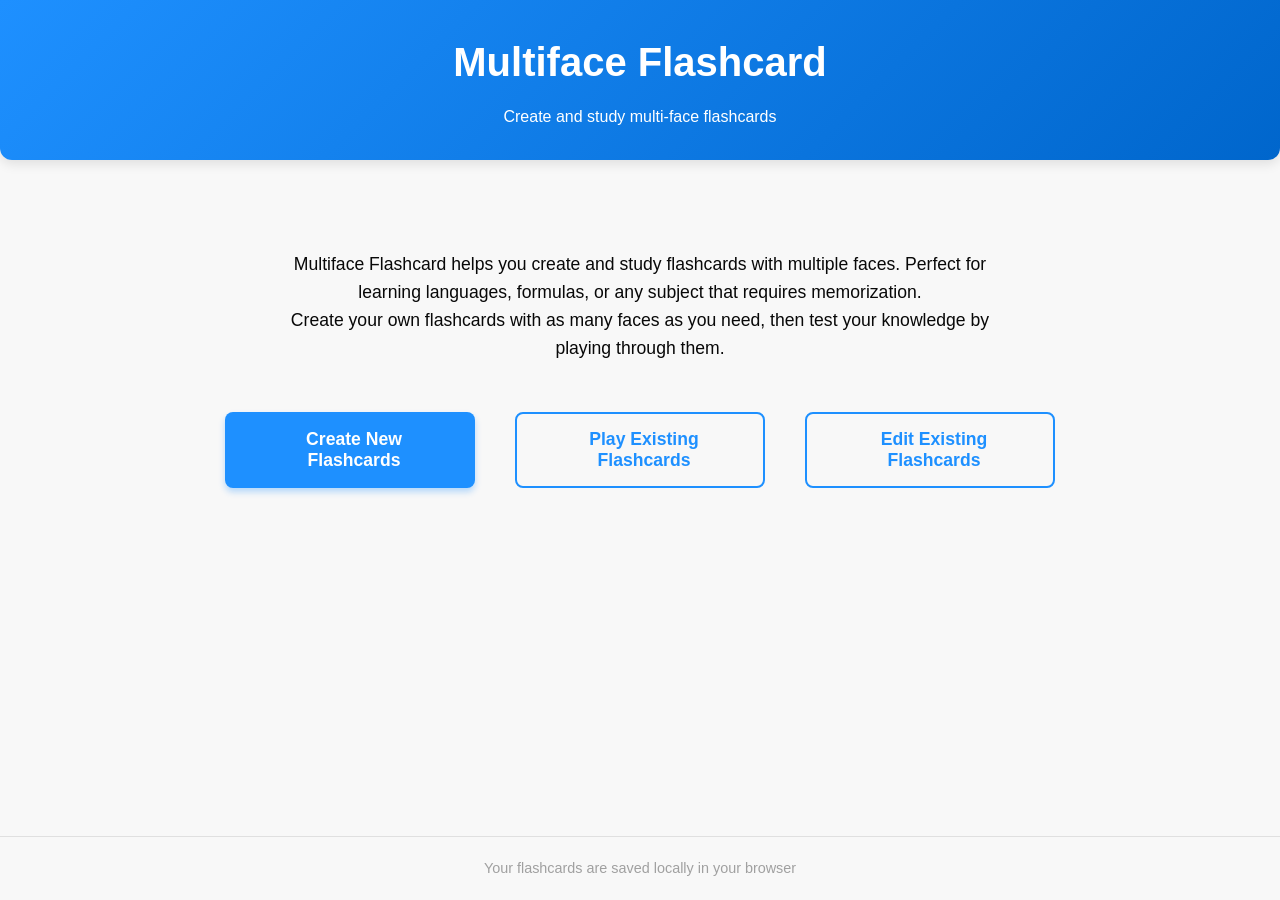
==== main.html @ f0e618ed "Add files via upload" ====
<!DOCTYPE html>
<html lang="en">
<head>
    <meta charset="UTF-8">
    <meta name="viewport" content="width=device-width, initial-scale=1.0">
    <title>Multiface Flashcard</title>
    <link rel="stylesheet" href="style.css">
</head>
<body>
    <!-- Header -->
    <header>
        <h1>Multiface Flashcard</h1>
        <p>Create and study multi-face flashcards</p>
    </header>

    <!-- Main Container -->
    <div class="container">
        <!-- Main Page -->
        <div class="page main-page active" id="main-page">
            <div class="description">
                <p>Multiface Flashcard helps you create and study flashcards with multiple faces. Perfect for learning languages, formulas, or any subject that requires memorization.</p>
                <p>Create your own flashcards with as many faces as you need, then test your knowledge by playing through them.</p>
            </div>
            <!-- Buttons -->
            <div class="button-container">
                <button class="btn" id="create-btn">
                    <i class="fas fa-plus"></i> Create New Flashcards
                </button>
                <button class="btn btn-outline" id="play-btn">
                    <i class="fas fa-play"></i> Play Existing Flashcards
                </button>
                <button class="btn btn-outline" id="edit-btn">
                    <i class="fas fa-edit"></i> Edit Existing Flashcards
                </button>
            </div>
        </div>

        <!-- Create Page -->
        <div class="page create-page" id="create-page">
            <a href="#" class="back-btn" id="back-from-create">
                <i class="fas fa-arrow-left"></i> Back to Main
            </a>
            <h2>Create New Flashcards</h2>
            
            <div class="form-group">
                <label for="topic-name">Topic Name</label>
                <input type="text" id="topic-name" placeholder="Enter a name for this flashcard set">
            </div>
            
            <div class="cards-container" id="cards-container">
                <!-- Cards will be added here -->
            </div>
            
            <div class="action-buttons">
                <button class="btn" id="add-card-btn">
                    <i class="fas fa-plus"></i> Add New Card
                </button>
                <button class="btn" id="save-topic-btn">
                    <i class="fas fa-save"></i> Save Topic
                </button>
                <button class="btn btn-outline" id="clear-create-btn">
                    <i class="fas fa-eraser"></i> Clear All
                </button>
            </div>
        </div>

        <!-- Play Page -->
        <div class="page play-page" id="play-page">
            <a href="#" class="back-btn" id="back-from-play">
                <i class="fas fa-arrow-left"></i> Back to Main
            </a>
            <h2>Play Flashcards</h2>
            
            <div class="form-group">
                <label for="topic-select">Select a Topic</label>
                <select id="topic-select" class="topic-select">
                    <option value="">-- Select a topic --</option>
                    <!-- Topics will be added here -->
                </select>
            </div>
            
            <div id="play-area">
                <!-- Flashcards will be displayed here -->
                <div class="no-topics" id="no-topics-message">
                    <i class="fas fa-inbox"></i>
                    <h3>No Flashcards Available</h3>
                    <p>Create some flashcards first to play with them</p>
                </div>
            </div>
        </div>

        <!-- Edit Page -->
        <div class="page edit-page" id="edit-page">
            <a href="#" class="back-btn" id="back-from-edit">
                <i class="fas fa-arrow-left"></i> Back to Main
            </a>
            <h2>Edit Flashcards</h2>
            
            <div id="edit-topics-container">
                <!-- Topics will be added here -->
            </div>
        </div>
    </div>

    <!-- Footer -->
    <footer>
        <p>Your flashcards are saved locally in your browser</p>
    </footer>

    <!-- link to script -->
    <script src="script.js"></script>
</body>
</html>
---- style.css ----
/* this is ai generated *//* Color Scheme */
:root {
    --white: #f8f8f8;
    --black: #080808;
    --blue: #1e90ff;
    --light-gray: #e0e0e0;
    --gray: #a0a0a0;
    --shadow: 0 4px 12px rgba(0, 0, 0, 0.1);
}

/* Base Styles */
* {
    margin: 0;
    padding: 0;
    box-sizing: border-box;
    font-family: 'Segoe UI', Tahoma, Geneva, Verdana, sans-serif;
}

body {
    background-color: var(--white);
    color: var(--black);
    line-height: 1.6;
    min-height: 100vh;
    display: flex;
    flex-direction: column;
}

.container {
    max-width: 1000px;
    margin: 0 auto;
    padding: 20px;
    flex: 1;
}

/* Header Styles */
header {
    background: linear-gradient(135deg, var(--blue), #0066cc);
    color: white;
    padding: 30px 0;
    text-align: center;
    margin-bottom: 30px;
    border-radius: 0 0 12px 12px;
    box-shadow: var(--shadow);
}

header h1 {
    font-size: 2.5rem;
    margin-bottom: 10px;
}

/* Button Styles */
.btn {
    display: inline-flex;
    align-items: center;
    justify-content: center;
    gap: 8px;
    padding: 15px 30px;
    background-color: var(--blue);
    color: white;
    border: none;
    border-radius: 8px;
    cursor: pointer;
    font-size: 1.1rem;
    font-weight: 600;
    transition: all 0.3s;
    text-decoration: none;
    box-shadow: 0 4px 6px rgba(30, 144, 255, 0.3);
    margin: 10px;
    width: 250px;
}

.btn:hover {
    background-color: #0a7ae0;
    transform: translateY(-2px);
    box-shadow: 0 6px 8px rgba(30, 144, 255, 0.4);
}

.btn-outline {
    background: transparent;
    border: 2px solid var(--blue);
    color: var(--blue);
    box-shadow: none;
}

.btn-outline:hover {
    background: rgba(30, 144, 255, 0.1);
}

/* Main Page Styles */
.main-page {
    text-align: center;
    padding: 40px 20px;
}

.description {
    max-width: 700px;
    margin: 0 auto 40px;
    font-size: 1.1rem;
    color: var(--black);
}

.button-container {
    display: flex;
    justify-content: center;
    flex-wrap: wrap;
    gap: 20px;
    margin-top: 30px;
}

/* Page Styles (hidden by default) */
.page {
    display: none;
}

.page.active {
    display: block;
}

/* Create Page Styles */
.create-page {
    max-width: 800px;
    margin: 0 auto;
}

.form-group {
    margin-bottom: 20px;
}

label {
    display: block;
    margin-bottom: 8px;
    font-weight: 600;
}

input, textarea {
    width: 100%;
    padding: 12px;
    border: 2px solid var(--light-gray);
    border-radius: 8px;
    font-size: 1rem;
    transition: border-color 0.3s;
}

input:focus, textarea:focus {
    outline: none;
    border-color: var(--blue);
}

textarea {
    min-height: 100px;
    resize: vertical;
}

.cards-container {
    margin-top: 30px;
}

.card {
    background: white;
    border-radius: 8px;
    padding: 20px;
    margin-bottom: 20px;
    box-shadow: var(--shadow);
}

.card-header {
    display: flex;
    justify-content: space-between;
    align-items: center;
    margin-bottom: 15px;
}

.card-title {
    font-weight: 600;
    color: var(--blue);
}

.remove-card {
    background: #ff6b6b;
    color: white;
    border: none;
    width: 30px;
    height: 30px;
    border-radius: 50%;
    cursor: pointer;
    display: flex;
    align-items: center;
    justify-content: center;
}

.face-container {
    border: 2px dashed var(--light-gray);
    border-radius: 8px;
    padding: 15px;
    margin-bottom: 15px;
    position: relative;
}

.face-header {
    display: flex;
    justify-content: space-between;
    align-items: center;
    margin-bottom: 10px;
}

.face-title {
    font-weight: 600;
}

.remove-face {
    background: #ff6b6b;
    color: white;
    border: none;
    width: 25px;
    height: 25px;
    border-radius: 50%;
    cursor: pointer;
    font-size: 0.8rem;
    display: flex;
    align-items: center;
    justify-content: center;
}

.action-buttons {
    display: flex;
    gap: 15px;
    margin-top: 20px;
    flex-wrap: wrap;
}

/* Play Page Styles */
.play-page {
    max-width: 800px;
    margin: 0 auto;
    text-align: center;
}

.topic-select {
    width: 100%;
    padding: 12px;
    border: 2px solid var(--light-gray);
    border-radius: 8px;
    font-size: 1rem;
    margin-bottom: 20px;
}

.flashcard-display {
    perspective: 1000px;
    margin: 30px auto;
    width: 100%;
    max-width: 500px;
}

.flashcard {
    background: white;
    border-radius: 12px;
    padding: 30px;
    min-height: 300px;
    display: flex;
    align-items: center;
    justify-content: center;
    box-shadow: var(--shadow);
    cursor: pointer;
    transition: transform 0.3s;
    position: relative;
    transform-style: preserve-3d;
}

.flashcard-content {
    font-size: 1.2rem;
    text-align: center;
    backface-visibility: hidden;
}

.navigation {
    display: flex;
    justify-content: space-between;
    margin-top: 20px;
}

.no-topics {
    text-align: center;
    padding: 40px 20px;
    color: var(--gray);
}

.no-topics i {
    font-size: 3rem;
    margin-bottom: 20px;
    opacity: 0.5;
}

/* Edit Page Styles */
.edit-page {
    max-width: 800px;
    margin: 0 auto;
}

.edit-topic {
    background: white;
    border-radius: 8px;
    padding: 20px;
    margin-bottom: 20px;
    box-shadow: var(--shadow);
}

.edit-topic-header {
    display: flex;
    justify-content: space-between;
    align-items: center;
    margin-bottom: 10px;
}

.edit-topic-actions {
    display: flex;
    gap: 10px;
}

.edit-topic-cards-count {
    color: var(--gray);
    font-size: 0.9rem;
}

/* Footer Styles */
footer {
    text-align: center;
    padding: 20px;
    margin-top: 40px;
    color: var(--gray);
    font-size: 0.9rem;
    border-top: 1px solid var(--light-gray);
}

/* Back Button */
.back-btn {
    display: inline-flex;
    align-items: center;
    gap: 5px;
    color: var(--blue);
    text-decoration: none;
    margin-bottom: 20px;
    font-weight: 600;
}

.back-btn:hover {
    text-decoration: underline;
}
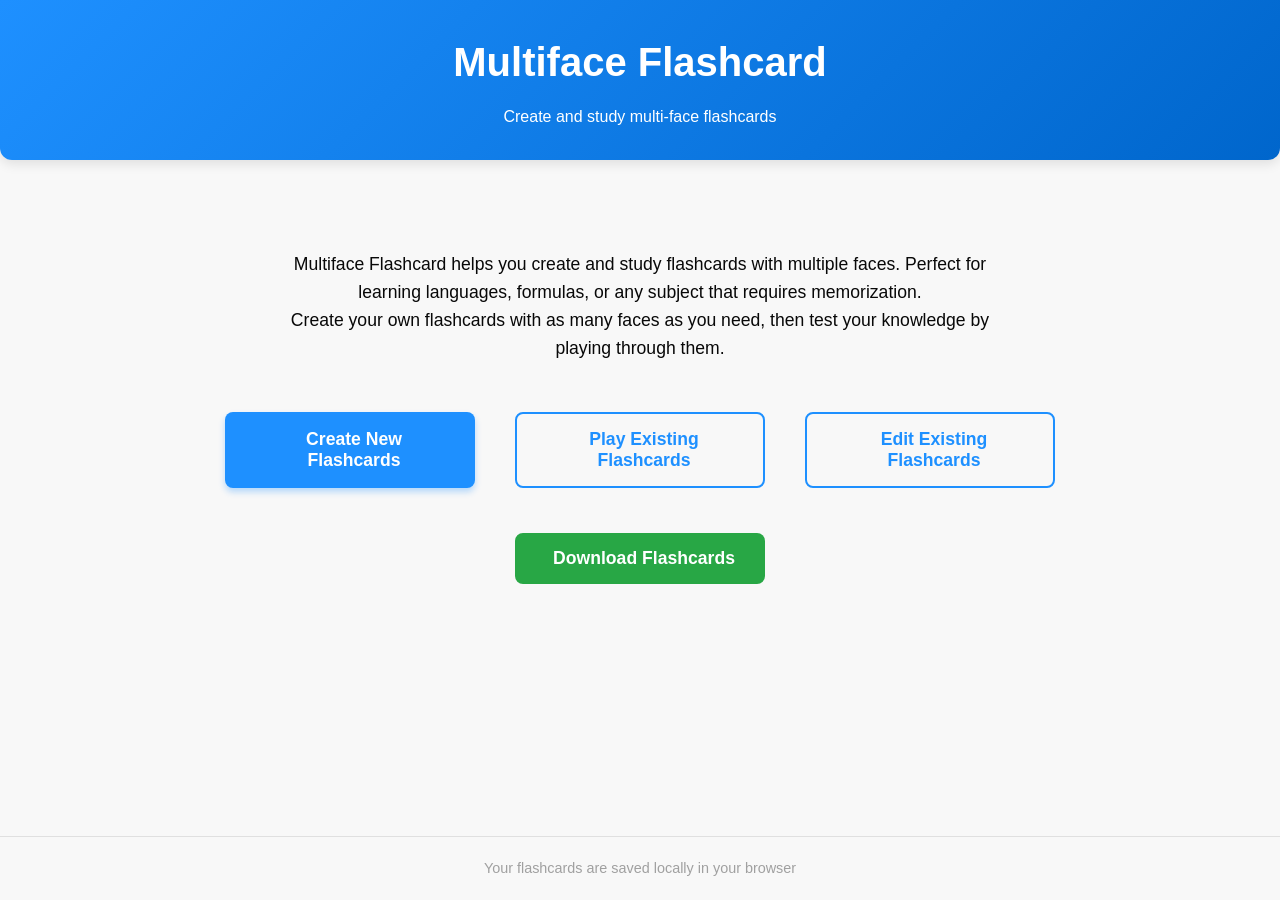
==== commit 81430b30: "Implemented saving and random card" ====
--- a/main.html
+++ b/main.html
@@ -32,6 +32,9 @@
                 <button class="btn btn-outline" id="edit-btn">
                     <i class="fas fa-edit"></i> Edit Existing Flashcards
                 </button>
+                <button class="btn btn-outline" id="download-btn">
+                    <i class="fas fa-download"></i> Download Flashcards
+                </button>
             </div>
         </div>
 
@@ -61,6 +64,10 @@
                 <button class="btn btn-outline" id="clear-create-btn">
                     <i class="fas fa-eraser"></i> Clear All
                 </button>
+                <button class="btn btn-outline" id="upload-btn">
+                    <i class="fas fa-upload"></i> Upload JSON
+                </button>
+                <input type="file" id="json-upload" accept=".json" style="display: none;">
             </div>
         </div>
 
--- a/style.css
+++ b/style.css
@@ -290,6 +290,11 @@
     opacity: 0.5;
 }
 
+#random-card {
+    margin-left: auto; /* Pushes it to the right */
+    margin-right: 10px;
+}
+
 /* Edit Page Styles */
 .edit-page {
     max-width: 800px;
@@ -344,4 +349,17 @@
 
 .back-btn:hover {
     text-decoration: underline;
-}+}
+
+/* download button */
+#download-btn {
+    margin-top: 15px;
+    background-color: #28a745 !important;
+    color: white !important;
+    border: none !important;
+}
+
+#download-btn:hover {
+    background-color: #218838 !important;
+}
+
